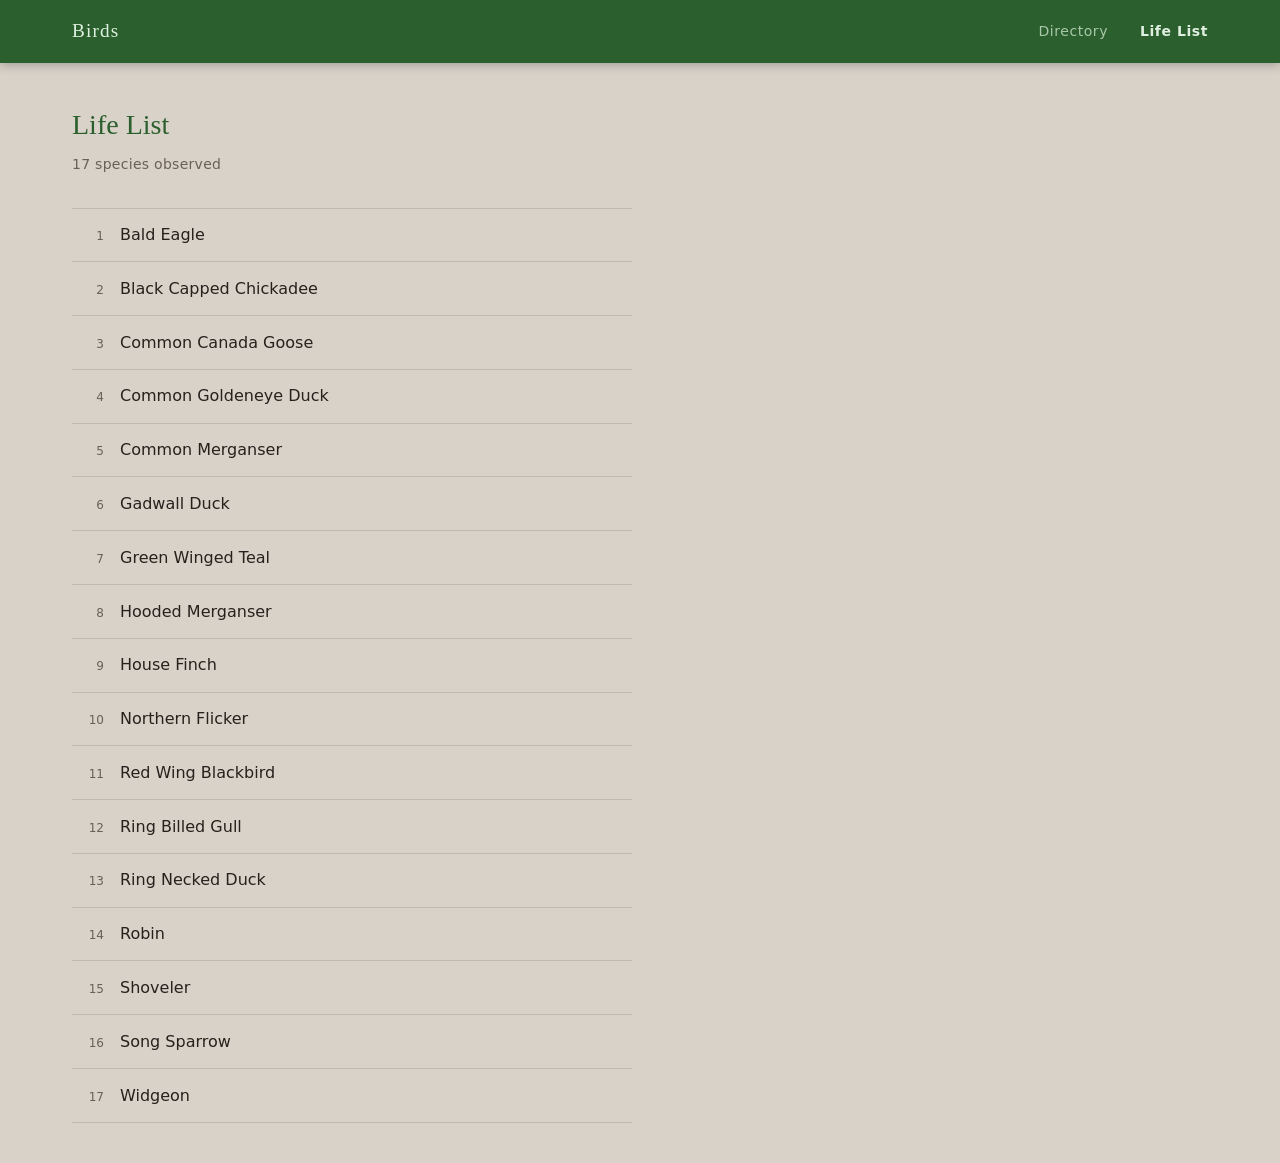
==== life-list.html @ 8df2c5d5 "Initial commit: Anki flashcard script and GitHub Pages bird site Adds bird photo flashcard generator" ====
<!DOCTYPE html>
<html lang="en">
<head>
  <meta charset="UTF-8">
  <meta name="viewport" content="width=device-width, initial-scale=1.0">
  <title>Life List</title>
  <link rel="stylesheet" href="styles.css">
</head>
<body>

<header>
  <div class="header-inner">
    <a href="index.html" class="logo">Birds</a>
    <nav>
      <a href="index.html">Directory</a>
      <a href="life-list.html" class="active">Life List</a>
    </nav>
  </div>
</header>

<main>
  <div class="page-header">
    <h1 class="page-title">Life List</h1>
    <p class="page-subtitle" id="subtitle"></p>
  </div>

  <ol class="life-list" id="list"></ol>
</main>

<script>
  fetch("site_data.json")
    .then(r => r.json())
    .then(birds => {
      const sorted = [...birds].sort((a, b) => a.name.localeCompare(b.name));

      document.getElementById("subtitle").textContent =
        `${sorted.length} species observed`;

      document.getElementById("list").innerHTML = sorted.map((bird, i) => `
        <li>
          <span class="list-num">${i + 1}</span>
          <span class="list-name">${bird.name}</span>
        </li>`).join("");
    });
</script>

</body>
</html>
---- styles.css ----
/* ===== RESET ===== */
*, *::before, *::after {
  box-sizing: border-box;
  margin: 0;
  padding: 0;
}

/* ===== TOKENS ===== */
:root {
  --bg:           #d8d2c8;
  --surface:      #e2dcd3;
  --card:         #eae4da;
  --green:        #2c5f2e;
  --green-light:  #3d7a40;
  --green-pale:   #a8c8aa;
  --text:         #26211c;
  --text-muted:   #6b6055;
  --border:       #c0bab0;
  --shadow:       0 2px 10px rgba(0,0,0,0.09);
  --shadow-hover: 0 6px 22px rgba(0,0,0,0.15);
  --radius:       6px;
}

/* ===== BASE ===== */
body {
  background: var(--bg);
  color: var(--text);
  font-family: system-ui, -apple-system, BlinkMacSystemFont, "Segoe UI", sans-serif;
  line-height: 1.6;
  min-height: 100vh;
}

/* ===== HEADER ===== */
header {
  background: var(--green);
  position: sticky;
  top: 0;
  z-index: 100;
  box-shadow: 0 2px 10px rgba(0,0,0,0.25);
}

.header-inner {
  max-width: 1200px;
  margin: 0 auto;
  padding: 1rem 2rem;
  display: flex;
  align-items: center;
  justify-content: space-between;
}

.logo {
  font-family: Georgia, "Times New Roman", serif;
  font-size: 1.2rem;
  font-weight: normal;
  color: #dff0e0;
  text-decoration: none;
  letter-spacing: 0.06em;
}

nav {
  display: flex;
  gap: 2rem;
}

nav a {
  color: var(--green-pale);
  text-decoration: none;
  font-size: 0.875rem;
  letter-spacing: 0.04em;
  transition: color 0.2s;
}

nav a:hover,
nav a.active {
  color: #dff0e0;
}

nav a.active {
  font-weight: 600;
}

/* ===== MAIN ===== */
main {
  max-width: 1200px;
  margin: 0 auto;
  padding: 2.5rem 2rem;
}

/* ===== PAGE HEADER ===== */
.page-header {
  margin-bottom: 2rem;
}

.page-title {
  font-family: Georgia, "Times New Roman", serif;
  font-size: 1.75rem;
  color: var(--green);
  font-weight: normal;
  margin-bottom: 0.35rem;
}

.page-subtitle {
  font-size: 0.875rem;
  color: var(--text-muted);
  letter-spacing: 0.02em;
}

/* ===== SEARCH ===== */
.search-wrap {
  margin-bottom: 2rem;
}

.search-input {
  display: block;
  width: 100%;
  max-width: 480px;
  padding: 0.7rem 1rem;
  background: var(--card);
  border: 1.5px solid var(--border);
  border-radius: var(--radius);
  font-size: 0.9rem;
  color: var(--text);
  font-family: inherit;
  outline: none;
  transition: border-color 0.2s, box-shadow 0.2s;
}

.search-input:focus {
  border-color: var(--green);
  box-shadow: 0 0 0 3px rgba(44, 95, 46, 0.14);
}

.search-input::placeholder {
  color: var(--text-muted);
}

.count-label {
  margin-top: 0.6rem;
  font-size: 0.82rem;
  color: var(--text-muted);
  letter-spacing: 0.03em;
}

/* ===== GRID ===== */
.grid {
  display: grid;
  grid-template-columns: repeat(auto-fill, minmax(300px, 1fr));
  gap: 1.5rem;
  align-items: start;
}

/* ===== CARD ===== */
.card {
  background: var(--card);
  border-radius: var(--radius);
  border: 1px solid var(--border);
  overflow: hidden;
  box-shadow: var(--shadow);
  transition: box-shadow 0.25s, transform 0.25s;
}

.card:hover {
  box-shadow: var(--shadow-hover);
  transform: translateY(-2px);
}

.card img {
  width: 100%;
  height: 220px;
  object-fit: cover;
  display: block;
  background: var(--surface);
}

.card-body {
  padding: 1.2rem 1.25rem;
}

.bird-name {
  font-family: Georgia, "Times New Roman", serif;
  font-size: 1.15rem;
  font-weight: normal;
  color: var(--green);
  padding-bottom: 0.75rem;
  margin-bottom: 0.9rem;
  border-bottom: 1px solid var(--border);
}

/* ===== FACTS ===== */
.fact {
  margin-bottom: 0.75rem;
}

.fact:last-child {
  margin-bottom: 0;
}

.fact-label {
  font-size: 0.67rem;
  text-transform: uppercase;
  letter-spacing: 0.1em;
  color: var(--green);
  font-weight: 700;
  margin-bottom: 0.15rem;
}

.fact-text {
  font-size: 0.835rem;
  color: var(--text-muted);
  line-height: 1.55;
}

/* ===== EMPTY STATE ===== */
.empty {
  grid-column: 1 / -1;
  text-align: center;
  padding: 5rem 2rem;
  color: var(--text-muted);
  font-size: 0.95rem;
}

/* ===== LIFE LIST ===== */
.life-list {
  list-style: none;
  max-width: 560px;
  border-top: 1px solid var(--border);
}

.life-list li {
  display: flex;
  align-items: baseline;
  gap: 1rem;
  padding: 0.85rem 0;
  border-bottom: 1px solid var(--border);
}

.list-num {
  font-size: 0.75rem;
  color: var(--text-muted);
  width: 2rem;
  text-align: right;
  flex-shrink: 0;
  font-variant-numeric: tabular-nums;
}

.list-name {
  font-size: 1rem;
  color: var(--text);
}

/* ===== RESPONSIVE ===== */
@media (max-width: 640px) {
  .header-inner {
    padding: 0.875rem 1.25rem;
  }

  main {
    padding: 1.5rem 1rem;
  }

  .grid {
    grid-template-columns: 1fr;
    gap: 1rem;
  }

  nav {
    gap: 1.25rem;
  }
}
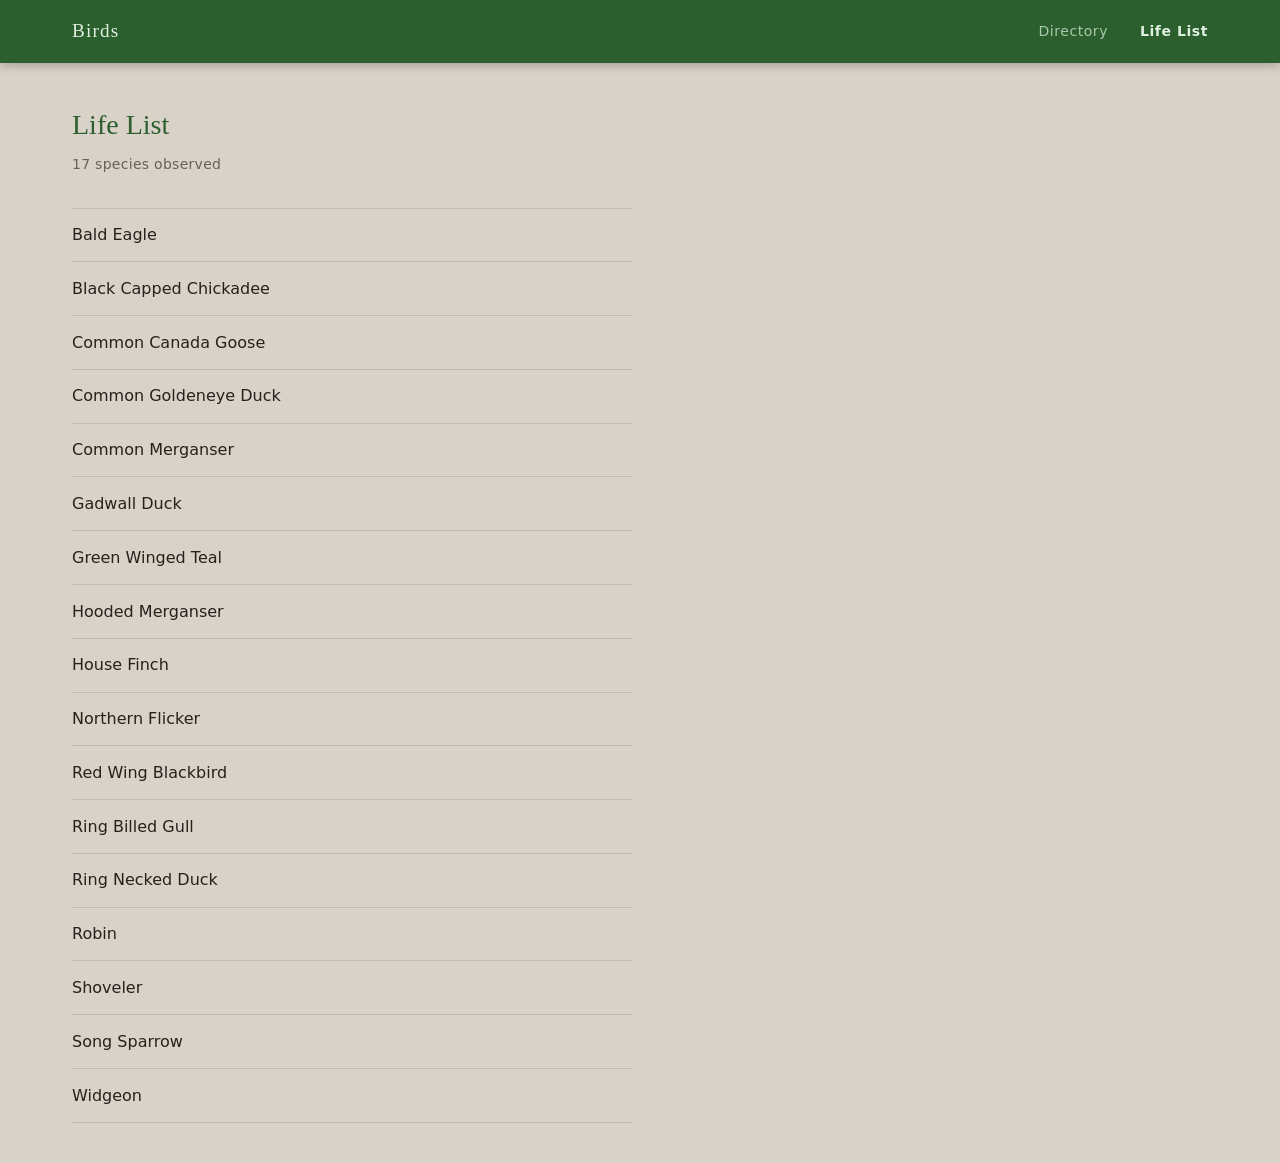
==== commit c175c26f: "Add card modal on directory, remove numbers from life list Clicking a bird card opens a fullscreen p" ====
--- a/life-list.html
+++ b/life-list.html
@@ -36,9 +36,8 @@
       document.getElementById("subtitle").textContent =
         `${sorted.length} species observed`;
 
-      document.getElementById("list").innerHTML = sorted.map((bird, i) => `
+      document.getElementById("list").innerHTML = sorted.map(bird => `
         <li>
-          <span class="list-num">${i + 1}</span>
           <span class="list-name">${bird.name}</span>
         </li>`).join("");
     });
--- a/styles.css
+++ b/styles.css
@@ -227,25 +227,94 @@
 }
 
 .life-list li {
-  display: flex;
-  align-items: baseline;
-  gap: 1rem;
   padding: 0.85rem 0;
   border-bottom: 1px solid var(--border);
-}
-
-.list-num {
-  font-size: 0.75rem;
-  color: var(--text-muted);
-  width: 2rem;
-  text-align: right;
-  flex-shrink: 0;
-  font-variant-numeric: tabular-nums;
 }
 
 .list-name {
   font-size: 1rem;
   color: var(--text);
+}
+
+/* ===== MODAL ===== */
+.modal-backdrop {
+  display: none;
+  position: fixed;
+  inset: 0;
+  background: rgba(0,0,0,0.55);
+  z-index: 200;
+  align-items: center;
+  justify-content: center;
+  padding: 1.5rem;
+}
+
+.modal-backdrop.open {
+  display: flex;
+}
+
+.modal {
+  background: var(--card);
+  border-radius: var(--radius);
+  border: 1px solid var(--border);
+  box-shadow: 0 20px 60px rgba(0,0,0,0.35);
+  max-width: 680px;
+  width: 100%;
+  max-height: 90vh;
+  overflow-y: auto;
+  position: relative;
+  animation: modal-in 0.18s ease;
+}
+
+@keyframes modal-in {
+  from { opacity: 0; transform: scale(0.96) translateY(8px); }
+  to   { opacity: 1; transform: scale(1) translateY(0); }
+}
+
+.modal-close {
+  position: absolute;
+  top: 0.75rem;
+  right: 0.9rem;
+  background: none;
+  border: none;
+  font-size: 1.4rem;
+  color: var(--text-muted);
+  cursor: pointer;
+  line-height: 1;
+  padding: 0.2rem 0.4rem;
+  border-radius: 3px;
+  transition: color 0.15s;
+}
+
+.modal-close:hover {
+  color: var(--text);
+}
+
+.modal img {
+  width: 100%;
+  max-height: 380px;
+  object-fit: cover;
+  display: block;
+  border-radius: var(--radius) var(--radius) 0 0;
+  background: var(--surface);
+}
+
+.modal-body {
+  padding: 1.5rem;
+}
+
+.modal .bird-name {
+  font-size: 1.4rem;
+  margin-bottom: 1.25rem;
+  padding-bottom: 0.9rem;
+}
+
+.modal .fact-text {
+  font-size: 0.9rem;
+}
+
+/* cards are clickable */
+.card {
+  cursor: pointer;
 }
 
 /* ===== RESPONSIVE ===== */
